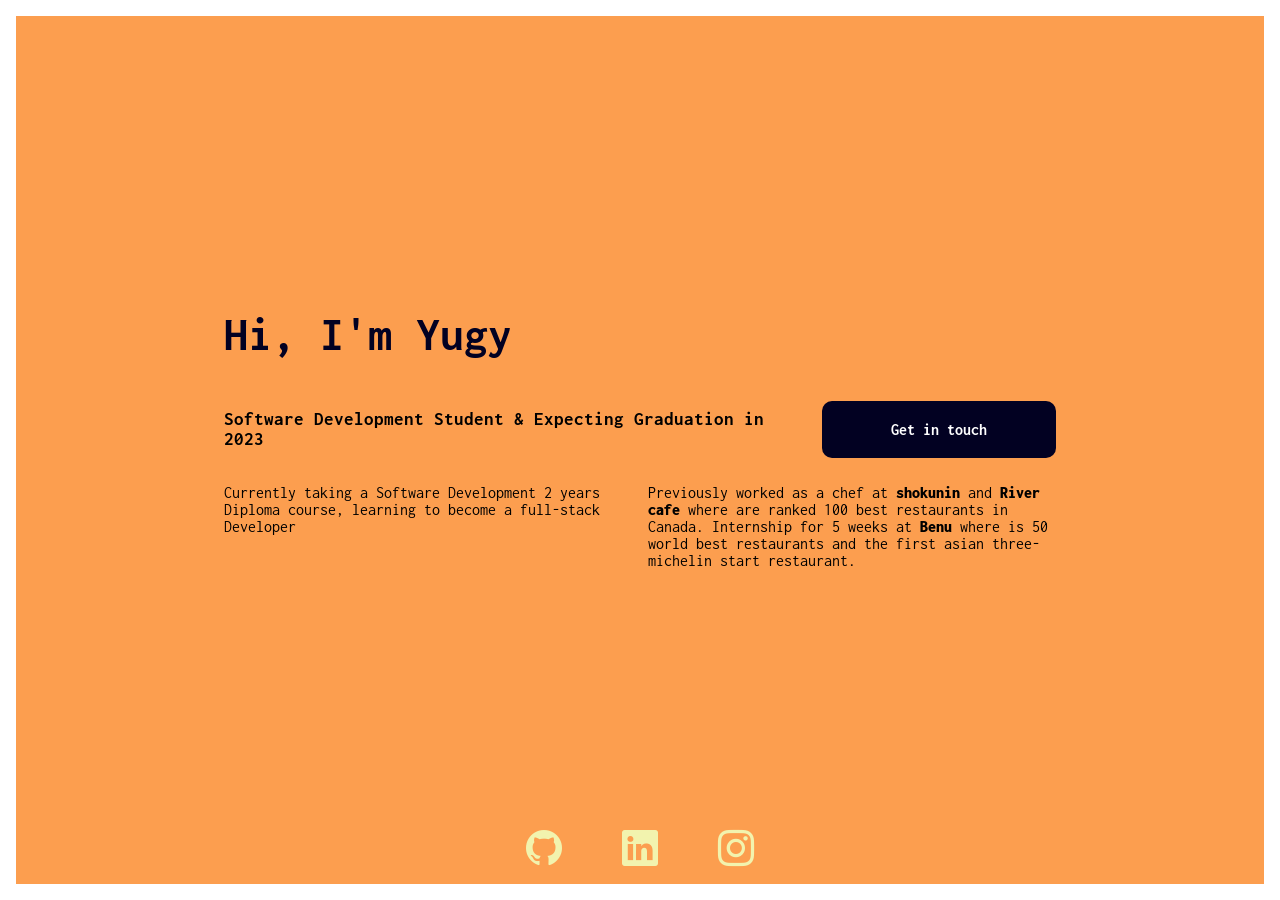
==== index.html @ c09ab414 "Set theme color for ios" ====
<!DOCTYPE html>
<html>

<head>
  <meta charset="UTF-8">
  <meta name="viewport" content="width=device-width, initial-scale=1">
  <meta name="theme-color" content="#fff" />
  <title>Yugy'Portfolio</title>
  <link rel='stylesheet' href="css/style.css">
  <link rel="preconnect" href="https://fonts.googleapis.com">
  <link rel="preconnect" href="https://fonts.gstatic.com" crossorigin>
  <link href="https://fonts.googleapis.com/css2?family=Inconsolata:wght@300;600&display=swap" rel="stylesheet">
  <link rel="stylesheet" href="https://cdn.jsdelivr.net/npm/bootstrap-icons@1.7.2/font/bootstrap-icons.css">
</head>

<body>
  <div class="main">
    <div class="content">
      <div class="row">
        <h1>Hi, I'm Yugy</h1>
      </div>
      <div class="row centered">
        <div class="summary">
          <h3>Software Development Student & Expecting Graduation in 2023</h3>
        </div>
        <a class="button" href="mailto:yugyeong.kim@edu.sait.ca?subject=Mail from Our Site"> Get in touch </a>
      </div>
      <div class="row">
        <div class="description">
          <p> Currently taking a Software Development 2 years Diploma course, learning to become a full-stack Developer
          </p>
        </div>
        <div class="description">
          <p> Previously worked as a chef at <a class="bold"
               href="https://canadas100best.com/best-restaurants-2020-shokunin/">shokunin</a> and <a class="bold"
               href="https://canadas100best.com/no-42-river-cafe/">River cafe</a> where are ranked 100 best restaurants
            in Canada. Internship for 5 weeks at <a class="bold"
               href="https://www.theworlds50best.com/the-list/21-30/Benu.html">Benu</a> where is 50 world best
            restaurants and the first asian three-michelin start restaurant. </p>
        </div>
      </div>
    </div>
    <footer>
      <div class="social-media">
        <a href="https://github.com/yugykim">
          <i class="bi bi-github"></i>
        </a>
        <a href="https://www.linkedin.com/in/yugyeong-kim-20a16b225/">
          <i class="bi bi-linkedin"></i>
        </a>
        <a href="https://www.instagram.com/yugyeongkim2/">
          <i class="bi bi-instagram"></i>
        </a>
      </div>
    </footer>
  </div>
</body>

</html>
---- css/style.css ----
body {
  margin: 0;
  padding: 0;
  font-family: 'Inconsolata', Helvetica, Arial, sans-serif;
  background-color: #FC9E4F;
}

.bold {
  font-size: inherit;
  font-weight: 900;
}

.content-flow {

  display: flex;
  flex-direction: column;
  justify-content: space-between;
}

h1 {
  color: #020122;
  font-size: 3rem;
}

h3 p {
  color: #020122;
  font-size: 3rem;
}

a {
  text-decoration: none;
  color: inherit;
}

a:hover {
  color: #f2f3ae;
}

.main {
  box-sizing: border-box;
  border: 1rem solid white;
  display: flex;
  flex-direction: column;
  justify-content: space-between;
  height: 100vh;
  overflow: scroll;
  align-items: center;
  padding: 1rem;
}

.content {
  flex: 1;
  max-width: 52rem;
  display: flex;
  justify-content: center;
  flex-direction: column;
}

.row {
  display: flex;
  flex-wrap: wrap;
  column-gap: 1rem;
}

.row > * {
  flex: 1;
}

.row > .summary {
  flex: 3;
}

.row > .description {
  min-width: 12rem;
}

.row > .summary {
  min-width: 15rem;
}

.row.centered {
  align-items: center;
}

.button {
  font-weight: bold;
  color: white;
  background-color: #020122;
  padding: 20px;
  border: 0;
  border-radius: 10px;
  text-align: center;
}

.button:hover {
  background-color: #f2f3ae;
  color: #020122;
}

footer {
  justify-content: center;
  display: flex;
  flex: none;
}

.social-media {
  justify-content: center;
  align-self: center;
  margin: 0 auto;
  max-width: 1040px;
  width: 100%;
  display: flex;
  flex-direction: row;
  flex-wrap: wrap;
  row-gap: 20px; 
}

i {
  font-size: 36px;
  margin: 30px;
  color: #f2f3ae;
}

i:hover{
  color: #020122;
}
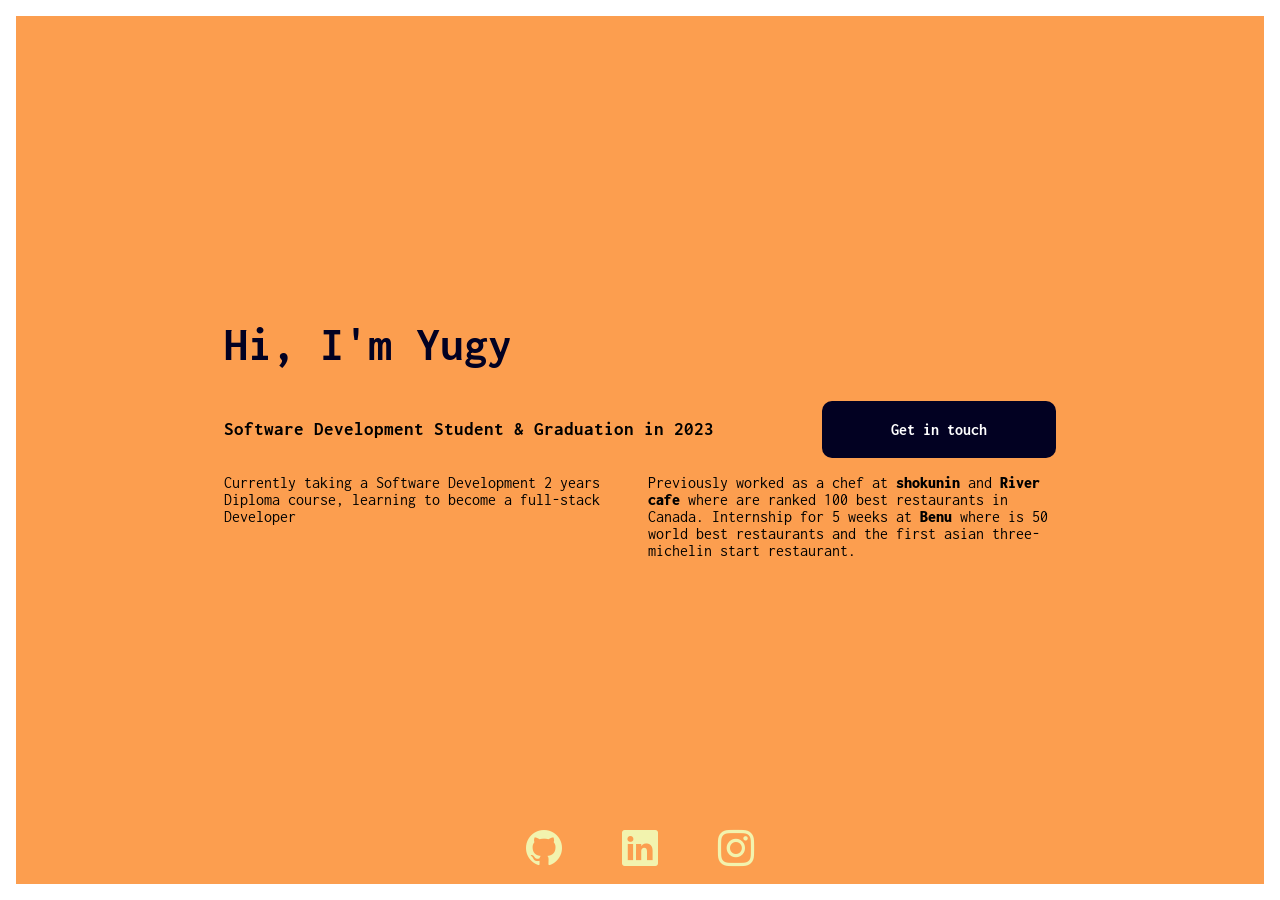
==== commit 6ac20df5: "edited the content writing" ====
--- a/index.html
+++ b/index.html
@@ -21,7 +21,7 @@
       </div>
       <div class="row centered">
         <div class="summary">
-          <h3>Software Development Student & Expecting Graduation in 2023</h3>
+          <h3>Software Development Student & Graduation in 2023</h3>
         </div>
         <a class="button" href="mailto:yugyeong.kim@edu.sait.ca?subject=Mail from Our Site"> Get in touch </a>
       </div>
@@ -54,6 +54,8 @@
       </div>
     </footer>
   </div>
+
+  <script src="app.js"></script>
 </body>
 
 </html>
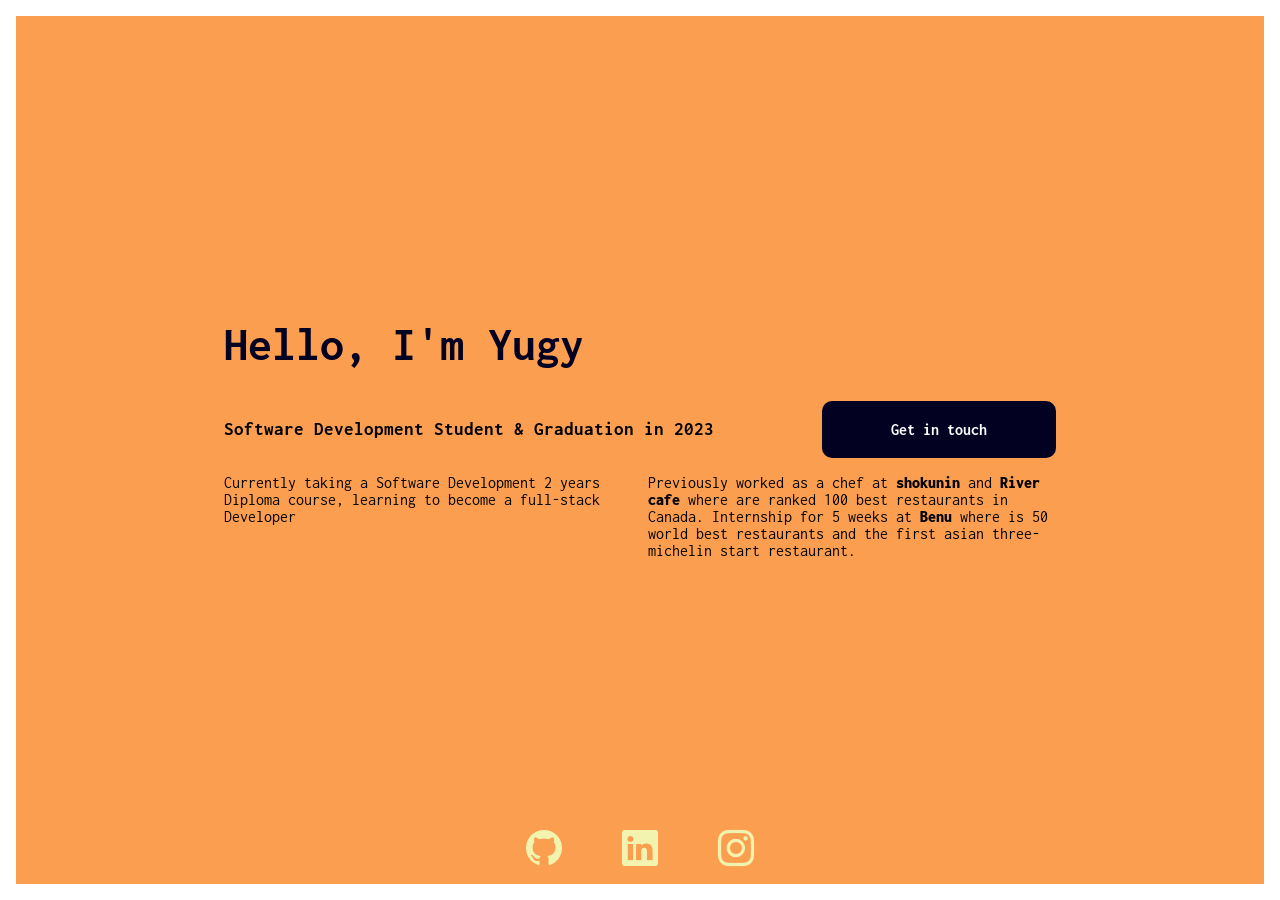
==== commit bd21abdb: "Test Test" ====
--- a/index.html
+++ b/index.html
@@ -17,7 +17,7 @@
   <div class="main">
     <div class="content">
       <div class="row">
-        <h1>Hi, I'm Yugy</h1>
+        <h1>Hello, I'm Yugy</h1>
       </div>
       <div class="row centered">
         <div class="summary">
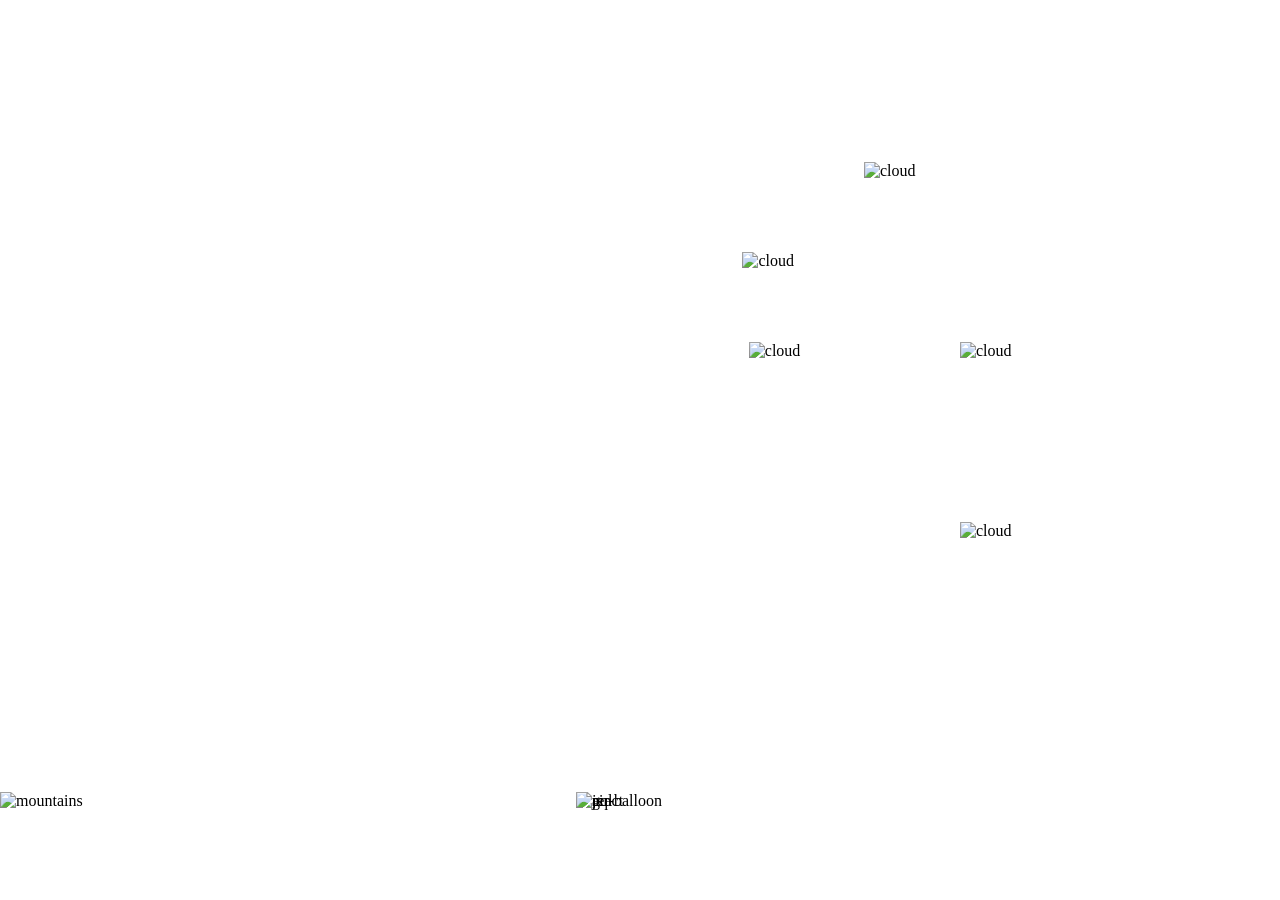
==== commit 615d0d9c: "updated New skills" ====
--- a/index.html
+++ b/index.html
@@ -10,17 +10,46 @@
   <link rel="preconnect" href="https://fonts.googleapis.com">
   <link rel="preconnect" href="https://fonts.gstatic.com" crossorigin>
   <link href="https://fonts.googleapis.com/css2?family=Inconsolata:wght@300;600&display=swap" rel="stylesheet">
+  <link href="https://fonts.googleapis.com/css?family=Lilita+One&display=swap" rel="stylesheet" />
   <link rel="stylesheet" href="https://cdn.jsdelivr.net/npm/bootstrap-icons@1.7.2/font/bootstrap-icons.css">
+  <script src="app.js"></script>
 </head>
 
 <body>
+  <section class="sky">
+    <img src="https://raw.githubusercontent.com/kubowania/portfolio-with-animations/main/images/mountains.png"
+         alt="mountains" id="mountains" />
+    <img src="https://raw.githubusercontent.com/kubowania/portfolio-with-animations/main/images/cloud.png" alt="cloud"
+         id="cloud-one" />
+    <img src="https://raw.githubusercontent.com/kubowania/portfolio-with-animations/main/images/cloud.png" alt="cloud"
+         id="cloud-two" />
+    <img src="https://raw.githubusercontent.com/kubowania/portfolio-with-animations/main/images/cloud.png" alt="cloud"
+         id="cloud-three" />
+    <img src="https://raw.githubusercontent.com/kubowania/portfolio-with-animations/main/images/cloud.png" alt="cloud"
+         id="cloud-four" />
+    <img src="https://raw.githubusercontent.com/kubowania/portfolio-with-animations/main/images/cloud.png" alt="cloud"
+         id="cloud-five" />
+    <img src="https://raw.githubusercontent.com/kubowania/portfolio-with-animations/main/images/js.png" alt="js"
+         id="javascript" />
+    <img src="https://raw.githubusercontent.com/kubowania/portfolio-with-animations/main/images/gql.png" alt="gql"
+         id="graphql" />
+    <img src="https://raw.githubusercontent.com/kubowania/portfolio-with-animations/main/images/react.png" alt="react"
+         id="react" />
+    <img src="https://raw.githubusercontent.com/kubowania/portfolio-with-animations/main/images/air-balloon.png"
+         alt="air-balloon" id="air-balloon" />
+  </section>
+  <!--
   <div class="main">
+
     <div class="content">
+      
       <div class="row">
-        <h1>Hello, I'm Yugy</h1>
+        <h1>Hi, I'm Yugy</h1>
       </div>
-      <div class="row centered">
+    
+      <div class="row">
         <div class="summary">
+          <h1>Hi, I'm Yugy</h1>
           <h3>Software Development Student & Graduation in 2023</h3>
         </div>
         <a class="button" href="mailto:yugyeong.kim@edu.sait.ca?subject=Mail from Our Site"> Get in touch </a>
@@ -31,15 +60,13 @@
           </p>
         </div>
         <div class="description">
-          <p> Previously worked as a chef at <a class="bold"
-               href="https://canadas100best.com/best-restaurants-2020-shokunin/">shokunin</a> and <a class="bold"
-               href="https://canadas100best.com/no-42-river-cafe/">River cafe</a> where are ranked 100 best restaurants
-            in Canada. Internship for 5 weeks at <a class="bold"
-               href="https://www.theworlds50best.com/the-list/21-30/Benu.html">Benu</a> where is 50 world best
-            restaurants and the first asian three-michelin start restaurant. </p>
+          <p> I used to work as Chef in several restaurant including <a class="bold"
+               href="https://canadas100best.com/best-restaurants-2020-shokunin/">shokunin</a>, <a class="bold"
+               href="https://canadas100best.com/no-42-river-cafe/">River cafe and </a> and <a class="bold"
+               href="https://www.theworlds50best.com/the-list/21-30/Benu.html">Benu</a> Now, I'm learning software developemnt</p>
         </div>
       </div>
-    </div>
+    </div> 
     <footer>
       <div class="social-media">
         <a href="https://github.com/yugykim">
@@ -53,9 +80,8 @@
         </a>
       </div>
     </footer>
-  </div>
-
-  <script src="app.js"></script>
+    </div
+    -->
 </body>
 
 </html>
--- a/css/style.css
+++ b/css/style.css
@@ -1,31 +1,124 @@
-
-body {
+/*
+:root {
+  --darkRed: #c42847;
+  --red: #de3c4b;
+  --orange: #e28413;
+  --white: #fbf5f3;
+  --black: #161616;
+}
+
+body, html {
   margin: 0;
   padding: 0;
   font-family: 'Inconsolata', Helvetica, Arial, sans-serif;
   background-color: #FC9E4F;
 }
 
+body {
+  overflow: hidden;
+  -webkit-font-smoothing: antialiased;
+  -moz-osx-font-smoothing: grayscale;
+  text-rendering: optimizeLegibility;
+}
+*/
+
+body {
+  margin: 0;
+  padding: 0;
+}
+
+.sky {
+  background-image: linear-gradient(#f3badb, #f6d19c);
+  width: 100%;
+  height: 80;
+  display: flex;
+  justify-content: center;
+}
+
+.sky img {
+  position: absolute;
+  width: 100%;
+  bottom: 0;
+}
+
+#cloud-one {
+  width: 20%;
+  bottom: 40%;
+  margin-left: 70%;
+}
+
+#cloud-two {
+  width: 25%;
+  bottom: 80%;
+  margin-left: 60%;
+}
+
+#cloud-three {
+  width: 30%;
+  bottom: 60%;
+  margin-left: 80%;
+}
+
+#cloud-four {
+  width: 24%;
+  bottom: 70%;
+  margin-left: 40%;
+}
+
+#cloud-five {
+  width: 23%;
+  bottom: 60%;
+  margin-left: 40%;
+}
+
+#javascript {
+  width: 10%;
+  bottom: 10%;
+}
+
+#mountains {
+  width: 100%;
+  bottom: 10%;
+}
+
+#graphql {
+  width: 10%;
+  bottom: 10%;
+}
+
+#air-balloon {
+  width: 10%;
+  bottom: 10%;
+}
+
+#react {
+  width: 10%;
+  bottom: 10%;
+}
+
+/*
+
 .bold {
   font-size: inherit;
   font-weight: 900;
 }
 
-.content-flow {
-
-  display: flex;
-  flex-direction: column;
-  justify-content: space-between;
-}
-
 h1 {
-  color: #020122;
-  font-size: 3rem;
-}
-
-h3 p {
-  color: #020122;
-  font-size: 3rem;
+  font-family: "Lilita One", cursive;
+  color: white;
+  text-shadow: 3px 4px var(--orange), 6px 7px var(--red), 9px 10px var(--darkRed);
+  font-size: 5.5vw;
+  transition: text-shadow 0.3s ease-out;
+}
+
+h1:hover {
+  text-shadow: 6px 8px var(--orange), 12px 14px var(--red), 18px 20px var(--darkRed);
+}
+
+h3 {
+  color: white;
+  font-weight: 10;
+  margin: none;
 }
 
 a {
@@ -51,7 +144,7 @@
 
 .content {
   flex: 1;
-  max-width: 52rem;
+  max-width: 50vw;
   display: flex;
   justify-content: center;
   flex-direction: column;
@@ -61,6 +154,7 @@
   display: flex;
   flex-wrap: wrap;
   column-gap: 1rem;
+  align-items: center;
 }
 
 .row > * {
@@ -69,34 +163,35 @@
 
 .row > .summary {
   flex: 3;
+  min-width: 15rem;
 }
 
 .row > .description {
   min-width: 12rem;
 }
 
-.row > .summary {
-  min-width: 15rem;
-}
-
-.row.centered {
-  align-items: center;
-}
-
 .button {
-  font-weight: bold;
-  color: white;
-  background-color: #020122;
-  padding: 20px;
-  border: 0;
-  border-radius: 10px;
-  text-align: center;
-}
-
-.button:hover {
-  background-color: #f2f3ae;
-  color: #020122;
-}
+  color: #000;
+  position: relative;
+  text-decoration: none;
+}
+
+.button::before {
+  background: hsl(45 100% 70%);
+  content: "";
+  inset: 0;
+  position: absolute;
+  transform: scaleX(0);
+  transform-origin: right;
+  transition: transform 0.5s ease-in-out;
+  z-index: -1;
+}
+
+.button:hover::before {
+  transform: scaleX(1);
+  transform-origin: left;
+}
+
 
 footer {
   justify-content: center;
@@ -125,3 +220,8 @@
 i:hover{
   color: #020122;
 }
+
+@media screen {
+  
+}
+*/
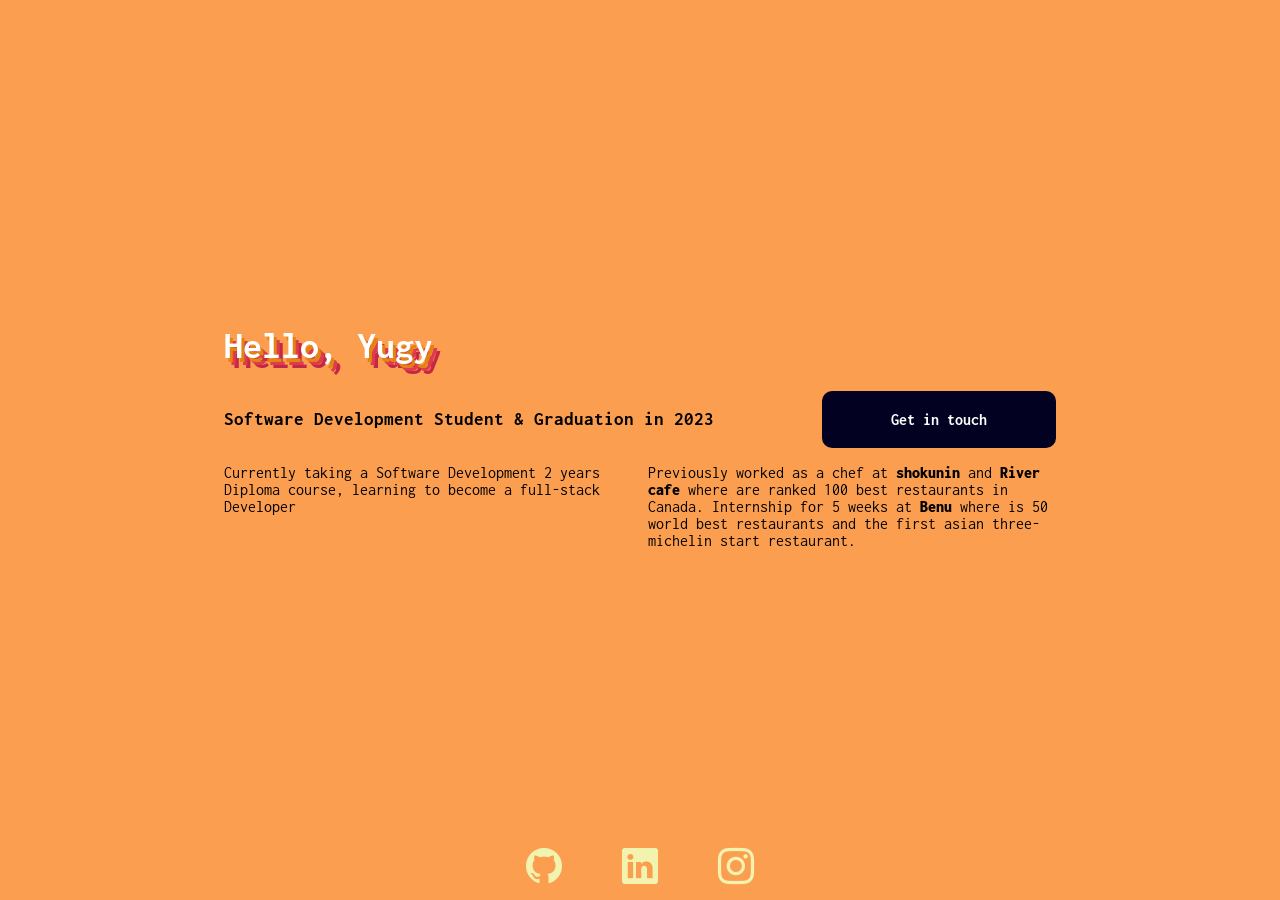
==== commit d1177a65: "fixed" ====
--- a/index.html
+++ b/index.html
@@ -1,4 +1,3 @@
-<!DOCTYPE html>
 <html>
 
 <head>
@@ -10,46 +9,17 @@
   <link rel="preconnect" href="https://fonts.googleapis.com">
   <link rel="preconnect" href="https://fonts.gstatic.com" crossorigin>
   <link href="https://fonts.googleapis.com/css2?family=Inconsolata:wght@300;600&display=swap" rel="stylesheet">
-  <link href="https://fonts.googleapis.com/css?family=Lilita+One&display=swap" rel="stylesheet" />
   <link rel="stylesheet" href="https://cdn.jsdelivr.net/npm/bootstrap-icons@1.7.2/font/bootstrap-icons.css">
-  <script src="app.js"></script>
 </head>
 
 <body>
-  <section class="sky">
-    <img src="https://raw.githubusercontent.com/kubowania/portfolio-with-animations/main/images/mountains.png"
-         alt="mountains" id="mountains" />
-    <img src="https://raw.githubusercontent.com/kubowania/portfolio-with-animations/main/images/cloud.png" alt="cloud"
-         id="cloud-one" />
-    <img src="https://raw.githubusercontent.com/kubowania/portfolio-with-animations/main/images/cloud.png" alt="cloud"
-         id="cloud-two" />
-    <img src="https://raw.githubusercontent.com/kubowania/portfolio-with-animations/main/images/cloud.png" alt="cloud"
-         id="cloud-three" />
-    <img src="https://raw.githubusercontent.com/kubowania/portfolio-with-animations/main/images/cloud.png" alt="cloud"
-         id="cloud-four" />
-    <img src="https://raw.githubusercontent.com/kubowania/portfolio-with-animations/main/images/cloud.png" alt="cloud"
-         id="cloud-five" />
-    <img src="https://raw.githubusercontent.com/kubowania/portfolio-with-animations/main/images/js.png" alt="js"
-         id="javascript" />
-    <img src="https://raw.githubusercontent.com/kubowania/portfolio-with-animations/main/images/gql.png" alt="gql"
-         id="graphql" />
-    <img src="https://raw.githubusercontent.com/kubowania/portfolio-with-animations/main/images/react.png" alt="react"
-         id="react" />
-    <img src="https://raw.githubusercontent.com/kubowania/portfolio-with-animations/main/images/air-balloon.png"
-         alt="air-balloon" id="air-balloon" />
-  </section>
-  <!--
   <div class="main">
-
     <div class="content">
-      
       <div class="row">
-        <h1>Hi, I'm Yugy</h1>
+        <h1>Hello, Yugy</h1>
       </div>
-    
-      <div class="row">
+      <div class="row centered">
         <div class="summary">
-          <h1>Hi, I'm Yugy</h1>
           <h3>Software Development Student & Graduation in 2023</h3>
         </div>
         <a class="button" href="mailto:yugyeong.kim@edu.sait.ca?subject=Mail from Our Site"> Get in touch </a>
@@ -60,13 +30,15 @@
           </p>
         </div>
         <div class="description">
-          <p> I used to work as Chef in several restaurant including <a class="bold"
-               href="https://canadas100best.com/best-restaurants-2020-shokunin/">shokunin</a>, <a class="bold"
-               href="https://canadas100best.com/no-42-river-cafe/">River cafe and </a> and <a class="bold"
-               href="https://www.theworlds50best.com/the-list/21-30/Benu.html">Benu</a> Now, I'm learning software developemnt</p>
+          <p> Previously worked as a chef at <a class="bold"
+               href="https://canadas100best.com/best-restaurants-2020-shokunin/">shokunin</a> and <a class="bold"
+               href="https://canadas100best.com/no-42-river-cafe/">River cafe</a> where are ranked 100 best restaurants
+            in Canada. Internship for 5 weeks at <a class="bold"
+               href="https://www.theworlds50best.com/the-list/21-30/Benu.html">Benu</a> where is 50 world best
+            restaurants and the first asian three-michelin start restaurant. </p>
         </div>
       </div>
-    </div> 
+    </div>
     <footer>
       <div class="social-media">
         <a href="https://github.com/yugykim">
@@ -80,8 +52,8 @@
         </a>
       </div>
     </footer>
-    </div
-    -->
+  </div>
+  <script src="app.js"></script>
 </body>
 
 </html>
--- a/css/style.css
+++ b/css/style.css
@@ -1,4 +1,3 @@
-/*
 :root {
   --darkRed: #c42847;
   --red: #de3c4b;
@@ -7,6 +6,7 @@
   --black: #161616;
 }
 
+
 body, html {
   margin: 0;
   padding: 0;
@@ -14,111 +14,41 @@
   background-color: #FC9E4F;
 }
 
+
 body {
   overflow: hidden;
   -webkit-font-smoothing: antialiased;
   -moz-osx-font-smoothing: grayscale;
   text-rendering: optimizeLegibility;
 }
-*/
-
-body {
-  margin: 0;
-  padding: 0;
-}
-
-.sky {
-  background-image: linear-gradient(#f3badb, #f6d19c);
-  width: 100%;
-  height: 80;
-  display: flex;
-  justify-content: center;
-}
-
-.sky img {
-  position: absolute;
-  width: 100%;
-  bottom: 0;
-}
-
-#cloud-one {
-  width: 20%;
-  bottom: 40%;
-  margin-left: 70%;
-}
-
-#cloud-two {
-  width: 25%;
-  bottom: 80%;
-  margin-left: 60%;
-}
-
-#cloud-three {
-  width: 30%;
-  bottom: 60%;
-  margin-left: 80%;
-}
-
-#cloud-four {
-  width: 24%;
-  bottom: 70%;
-  margin-left: 40%;
-}
-
-#cloud-five {
-  width: 23%;
-  bottom: 60%;
-  margin-left: 40%;
-}
-
-#javascript {
-  width: 10%;
-  bottom: 10%;
-}
-
-#mountains {
-  width: 100%;
-  bottom: 10%;
-}
-
-#graphql {
-  width: 10%;
-  bottom: 10%;
-}
-
-#air-balloon {
-  width: 10%;
-  bottom: 10%;
-}
-
-#react {
-  width: 10%;
-  bottom: 10%;
-}
-
-/*
 
 .bold {
   font-size: inherit;
-  font-weight: 900;
+  font-weight: 1000;
 }
 
-h1 {
-  font-family: "Lilita One", cursive;
+.content-flow {
+  display: flex;
+  flex-direction: column;
+  justify-content: space-between;
+}
+
+.row h1 {
+  z-index: 1;
+  user-select: none;
   color: white;
   text-shadow: 3px 4px var(--orange), 6px 7px var(--red), 9px 10px var(--darkRed);
-  font-size: 5.5vw;
+  font-size: 3vw;
   transition: text-shadow 0.3s ease-out;
 }
 
-h1:hover {
+.row h1:hover {
   text-shadow: 6px 8px var(--orange), 12px 14px var(--red), 18px 20px var(--darkRed);
 }
 
-h3 {
-  color: white;
-  font-weight: 10;
-  margin: none;
+h3 p {
+  color: #020122;
+  font-size: 3rem;
 }
 
 a {
@@ -132,7 +62,6 @@
 
 .main {
   box-sizing: border-box;
-  border: 1rem solid white;
   display: flex;
   flex-direction: column;
   justify-content: space-between;
@@ -144,7 +73,7 @@
 
 .content {
   flex: 1;
-  max-width: 50vw;
+  max-width: 52rem;
   display: flex;
   justify-content: center;
   flex-direction: column;
@@ -154,7 +83,6 @@
   display: flex;
   flex-wrap: wrap;
   column-gap: 1rem;
-  align-items: center;
 }
 
 .row > * {
@@ -163,35 +91,34 @@
 
 .row > .summary {
   flex: 3;
-  min-width: 15rem;
 }
 
 .row > .description {
   min-width: 12rem;
 }
 
-.button {
-  color: #000;
-  position: relative;
-  text-decoration: none;
+.row > .summary {
+  min-width: 15rem;
 }
 
-.button::before {
-  background: hsl(45 100% 70%);
-  content: "";
-  inset: 0;
-  position: absolute;
-  transform: scaleX(0);
-  transform-origin: right;
-  transition: transform 0.5s ease-in-out;
-  z-index: -1;
+.row.centered {
+  align-items: center;
 }
 
-.button:hover::before {
-  transform: scaleX(1);
-  transform-origin: left;
+.button {
+  font-weight: bold;
+  color: white;
+  background-color: #020122;
+  padding: 20px;
+  border: 0;
+  border-radius: 10px;
+  text-align: center;
 }
 
+.button:hover {
+  background-color: #f2f3ae;
+  color: #020122;
+}
 
 footer {
   justify-content: center;
@@ -220,8 +147,3 @@
 i:hover{
   color: #020122;
 }
-
-@media screen {
-  
-}
-*/
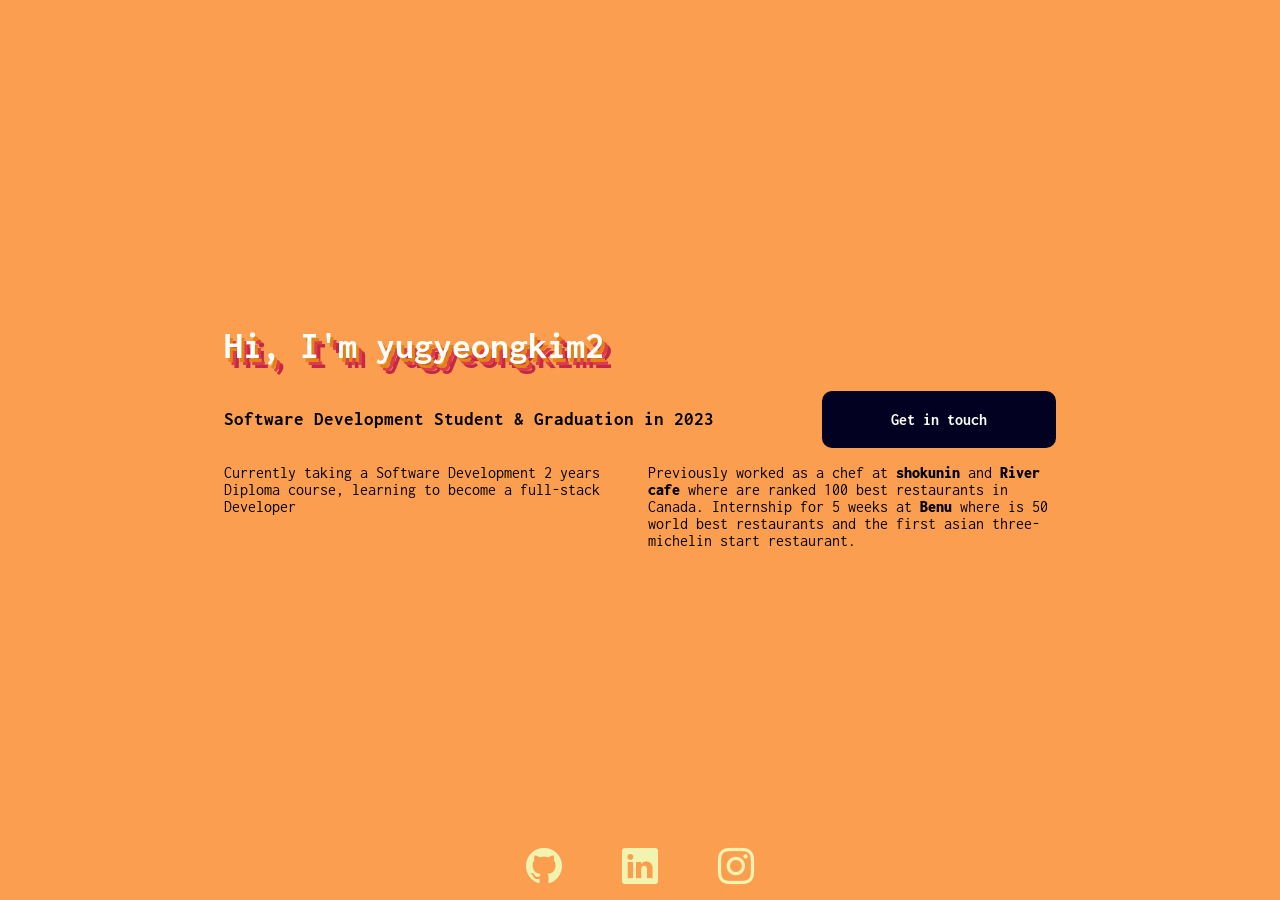
==== commit e0aa3384: "fixed writing" ====
--- a/index.html
+++ b/index.html
@@ -16,7 +16,7 @@
   <div class="main">
     <div class="content">
       <div class="row">
-        <h1>Hello, Yugy</h1>
+        <h1>Hi, I'm yugyeongkim2</h1>
       </div>
       <div class="row centered">
         <div class="summary">
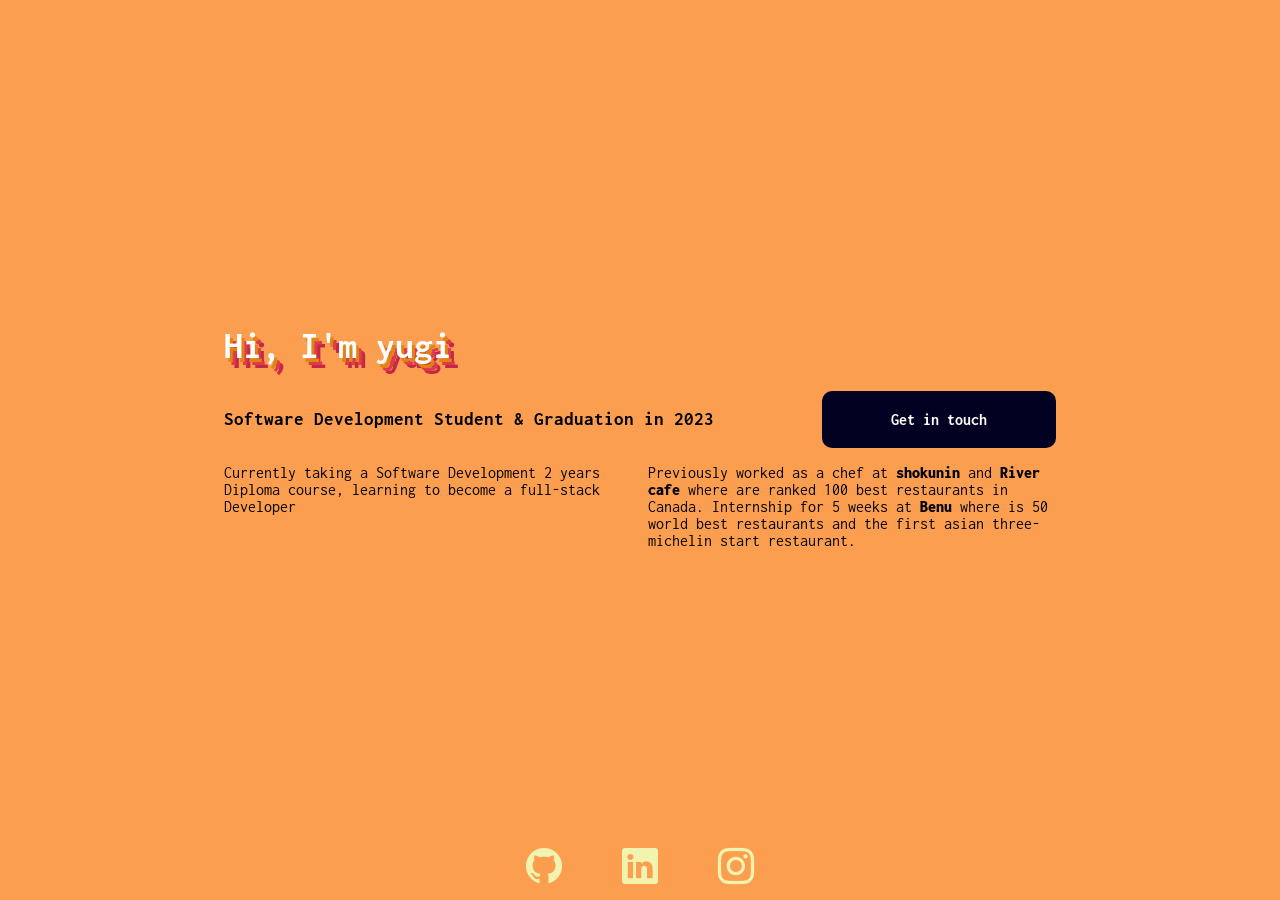
==== commit bc06af2f: "fixed writing" ====
--- a/index.html
+++ b/index.html
@@ -16,7 +16,7 @@
   <div class="main">
     <div class="content">
       <div class="row">
-        <h1>Hi, I'm yugyeongkim2</h1>
+        <h1>Hi, I'm yugi</h1>
       </div>
       <div class="row centered">
         <div class="summary">
